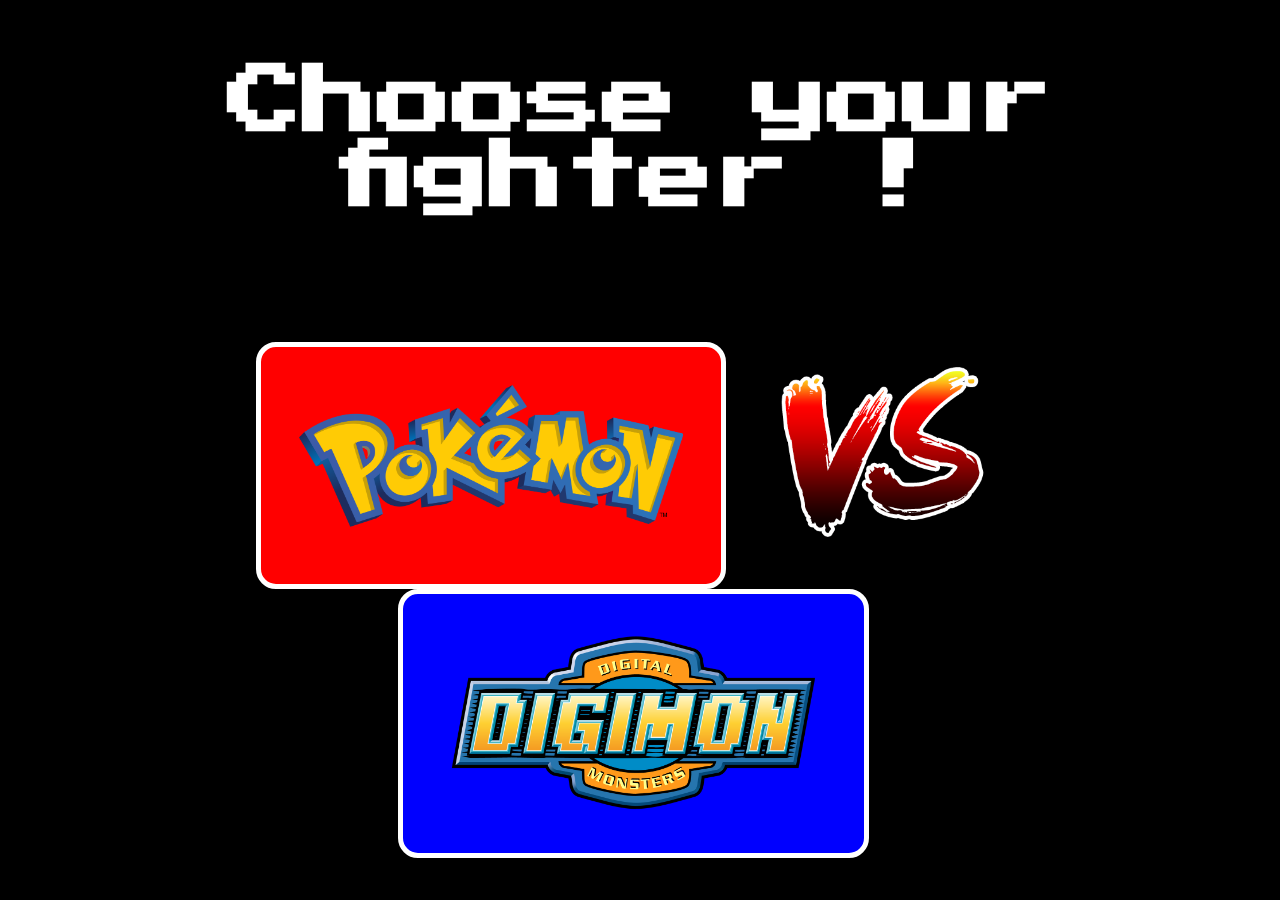
==== index.html @ 6b49377f "ADD index.html" ====
<!DOCTYPE html>
<html lang="fr">

<head>
    <meta charset="UTF-8">
    <meta name="viewport" content="width=device-width, initial-scale=1.0">
    <meta http-equiv="X-UA-Compatible" content="ie=edge">
    <title>Pokemon VS Digimon</title>
    <link rel="stylesheet" href="css/style.css">
</head>

<body id="index_body">

    <h1 id="main_title">Choose your fighter !</h1>
    <div id="title_screen">
        <a href="#"><div id="pokemon_container" class="container"><img src="img/pokemon.png" alt="Pokemon" id="pokemon_img"></div></a>
        <img src="img/vs.png" alt="VS" id="vs"> 
        <a href="#"><div id="digimon_container" class="container"><img src="img/digimon.png" alt="Digimon" id="digimon_img"></div></a>
    </div>

</body>

</html>
---- css/style.css ----
@import url('https://fonts.googleapis.com/css?family=Press+Start+2P&display=swap');

/* ALL */

body{
    margin: 0;
    padding: 0;
    font-size: 15px;
}

/* INDEX.HTML */

#index_body{
    background: black;
}

#main_title{
    font-size: 5em;
    text-align: center;
    font-family: 'Press Start 2P', cursive;
    margin: 5% 0 10% 0;
    color: white;
}

#title_screen{
    width: 100%;
    text-align: center;
}

.container{
    display: inline-block;
    width: 30%;
    padding: 3%;
    border: white 5px solid;
    border-radius: 20px;
}

#pokemon_container{
    background-color: red;
    margin-left: 1%;
}

#pokemon_img{
    width: 100%;
    margin-bottom: 4%;
}

#digimon_container{
    background-color: blue;
    margin-right: 1%;
}

#digimon_img{
    width: 96%;
}

#vs{
    width: 16%;
    margin: 0 4% 0 4%;
}
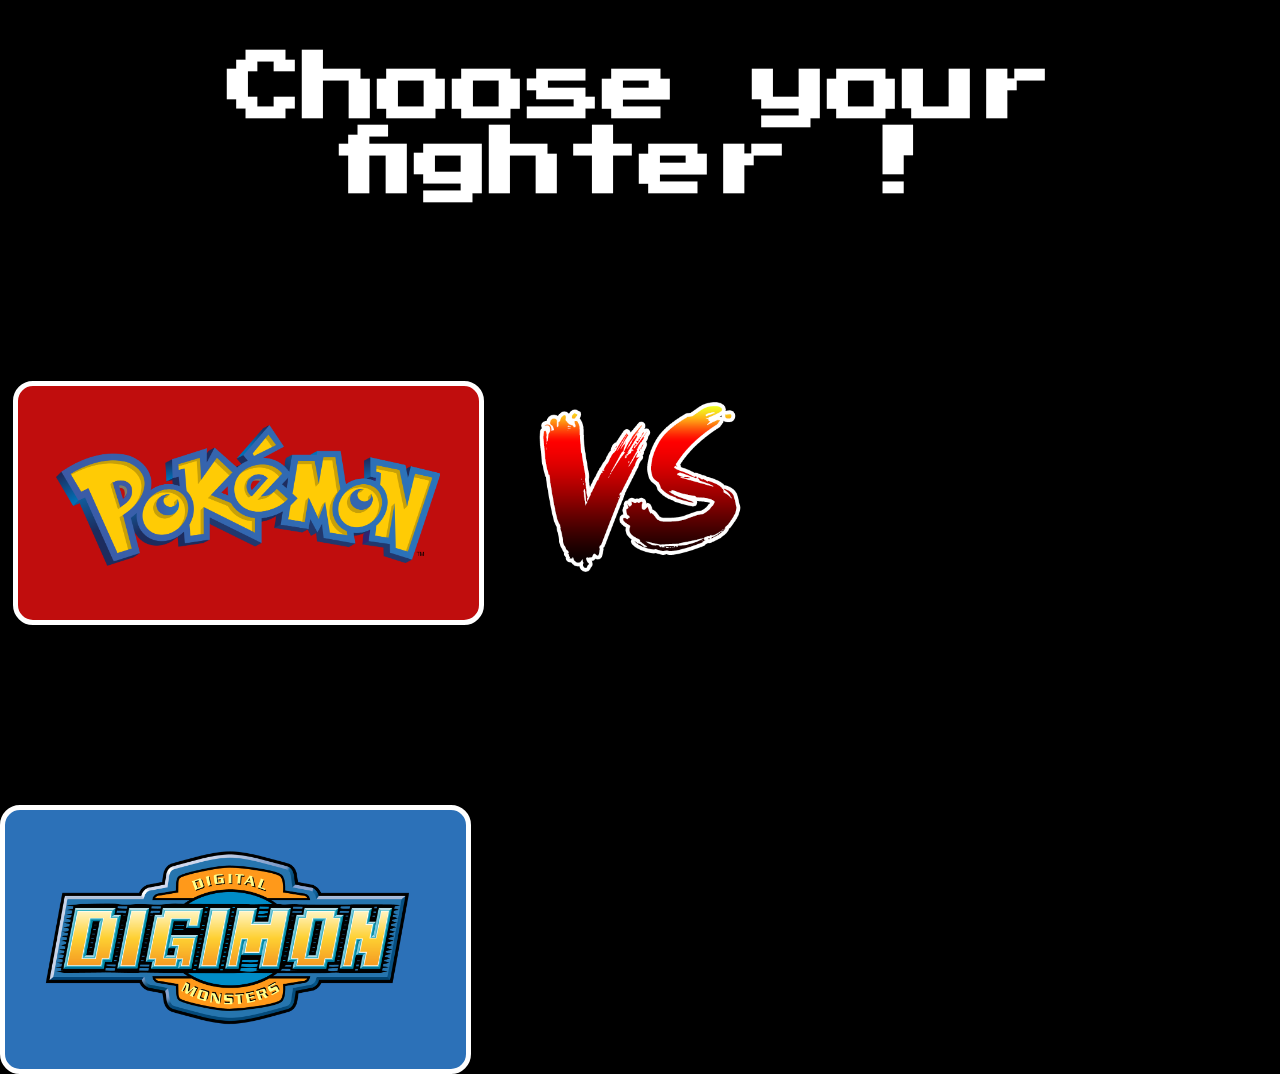
==== commit 39562c3c: "FIX Pokedex" ====
--- a/index.html
+++ b/index.html
@@ -9,15 +9,37 @@
     <link rel="stylesheet" href="css/style.css">
 </head>
 
-<body id="index_body">
+<body>
 
     <h1 id="main_title">Choose your fighter !</h1>
-    <div id="title_screen">
-        <a href="#"><div id="pokemon_container" class="container"><img src="img/pokemon.png" alt="Pokemon" id="pokemon_img"></div></a>
-        <img src="img/vs.png" alt="VS" id="vs"> 
-        <a href="#"><div id="digimon_container" class="container"><img src="img/digimon.png" alt="Digimon" id="digimon_img"></div></a>
+
+    <div id="pokemon_container" class="container">
+        <img src="img/pokemon.png" alt="Pokemon" id="pokemon_img">
+        <div id="pokedex">
+            <div id="pokedex_content">
+                <div id="pokedex_main">
+                    <div id="pokedex_img"> <!-- JS --> </div>
+                    <h3 id="pokedex_name"> <!-- JS --> </h3>
+                </div>
+                <div id="pokedex_details"><ul><li>Coucou</li><li>Coucou</li><li>Coucou</li><li>Coucou</li><li>Coucou</li><li>Coucou</li></ul></div>
+            </div>
+        
+            <div id="buttons">
+                <div class="button" id="button_left"></div>
+                <div id="button_center"></div>
+                <div class="button" id="button_right"></div>
+            </div>
+        </div>
     </div>
 
+    <img src="img/vs.png" alt="VS" id="vs">
+
+    <div id="digimon_container" class="container">
+        <img src="img/digimon.png" alt="Digimon" id="digimon_img">
+    </div>
+
+<script src="https://ajax.googleapis.com/ajax/libs/jquery/3.4.1/jquery.min.js"></script>
+<script src="js/script.js"></script>
 </body>
 
 </html>--- a/css/style.css
+++ b/css/style.css
@@ -6,25 +6,17 @@
     margin: 0;
     padding: 0;
     font-size: 15px;
+    background-color: black;
 }
 
 /* INDEX.HTML */
-
-#index_body{
-    background: black;
-}
 
 #main_title{
     font-size: 5em;
     text-align: center;
     font-family: 'Press Start 2P', cursive;
-    margin: 5% 0 10% 0;
+    margin: 4% 0 0 0;
     color: white;
-}
-
-#title_screen{
-    width: 100%;
-    text-align: center;
 }
 
 .container{
@@ -33,20 +25,21 @@
     padding: 3%;
     border: white 5px solid;
     border-radius: 20px;
+    margin-top: 180px;
 }
 
 #pokemon_container{
-    background-color: red;
+    background-color: #C00D0D;
     margin-left: 1%;
 }
 
 #pokemon_img{
     width: 100%;
-    margin-bottom: 4%;
+    margin-bottom: 3%;
 }
 
 #digimon_container{
-    background-color: blue;
+    background-color: #2C71B8;
     margin-right: 1%;
 }
 
@@ -59,3 +52,66 @@
     margin: 0 4% 0 4%;
 }
 
+/* POKEDEX.HTML */
+
+#pokedex{
+    display: none;
+}
+
+#pokedex_content{
+    display: flex;
+    justify-content: space-around;
+    margin: 0 10% 0 10%;
+}
+
+#pokedex_details{
+    display: none;
+}
+
+#pokedex_name{
+    text-align: center;
+    color: white;
+    font-family: 'Press Start 2P', cursive;
+    font-size: 1.7em;
+}
+
+#pokedex_main{
+    width: 60%;
+}
+
+#pokedex_img{
+    background-color: white;
+    border-radius: 10px;
+    width: 100%;
+    height: auto;
+}
+
+#buttons{
+    display: flex;
+    justify-content: space-around;
+    margin: 0 30%;
+}
+
+#button_right{
+    width: 0;
+    height: 0;
+    border-top: 35px solid transparent;
+    border-bottom: 30px solid transparent;
+    border-left: 40px solid #2C71B8;
+}
+
+#button_left{
+    width: 0;
+    height: 0;
+    border-top: 35px solid transparent;
+    border-bottom: 30px solid transparent;
+    border-right: 40px solid #2C71B8;
+}
+
+#button_center{
+    background-color: white;
+    height: 55px;
+    width: 55px;
+    border-radius: 30px;
+    background: #FFCB05;
+}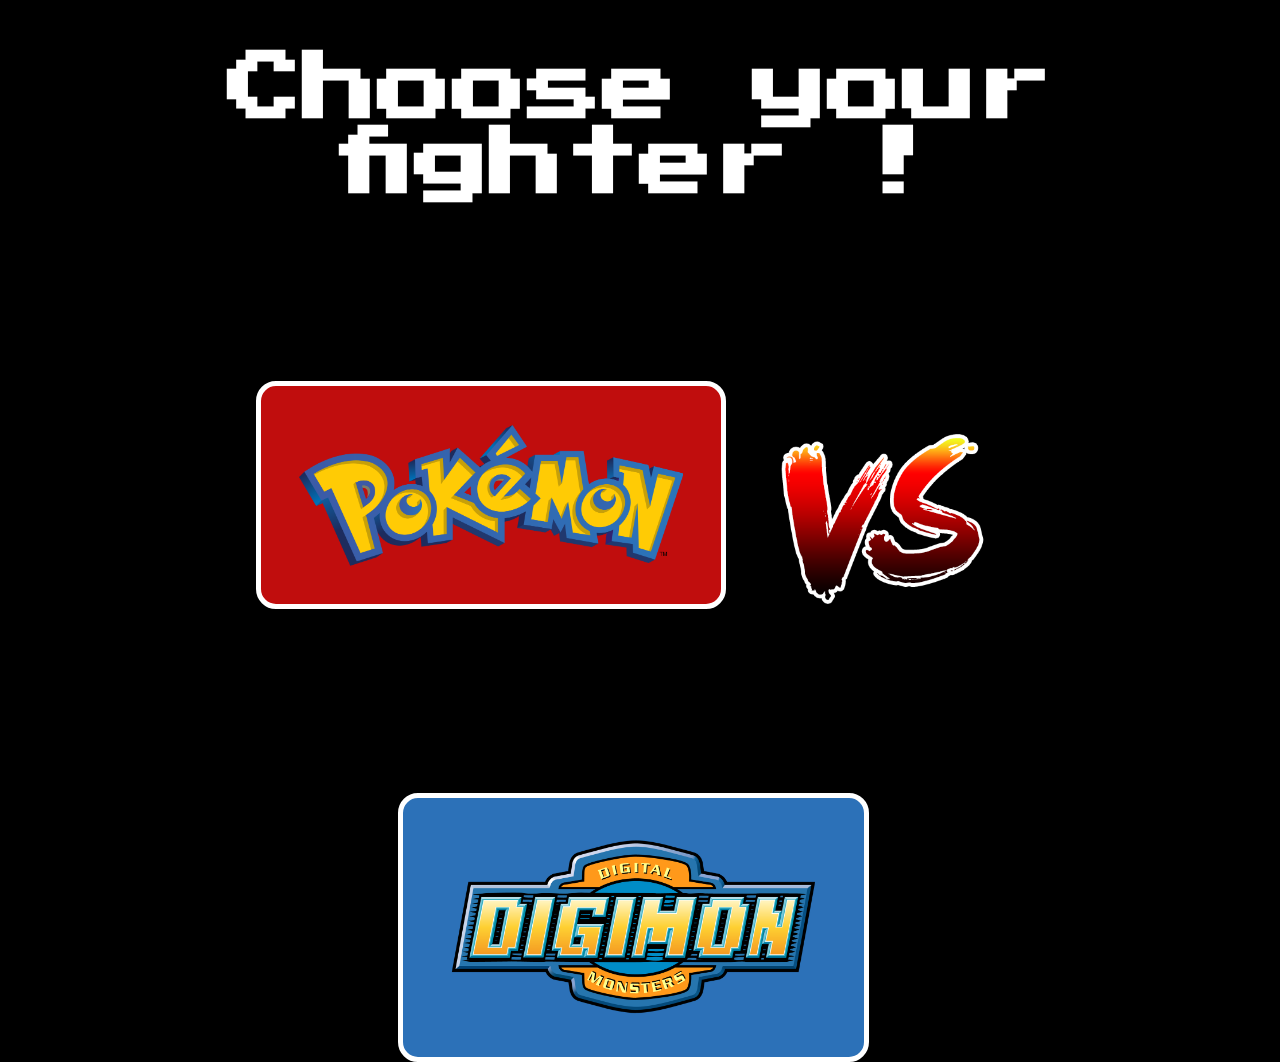
==== commit e2fd6d2e: "FEAT pokedex" ====
--- a/index.html
+++ b/index.html
@@ -19,9 +19,9 @@
             <div id="pokedex_content">
                 <div id="pokedex_main">
                     <div id="pokedex_img"> <!-- JS --> </div>
-                    <h3 id="pokedex_name"> <!-- JS --> </h3>
+                    <h3 id="pokedex_name"> <!-- JS --> </h3><i class='material-icons' id='infos'>info</i>
                 </div>
-                <div id="pokedex_details"><ul><li>Coucou</li><li>Coucou</li><li>Coucou</li><li>Coucou</li><li>Coucou</li><li>Coucou</li></ul></div>
+                <div id="pokedex_details"> <!-- JS --></div>
             </div>
         
             <div id="buttons">
@@ -38,6 +38,7 @@
         <img src="img/digimon.png" alt="Digimon" id="digimon_img">
     </div>
 
+<link href="https://fonts.googleapis.com/icon?family=Material+Icons" rel="stylesheet">
 <script src="https://ajax.googleapis.com/ajax/libs/jquery/3.4.1/jquery.min.js"></script>
 <script src="js/script.js"></script>
 </body>
--- a/css/style.css
+++ b/css/style.css
@@ -3,6 +3,7 @@
 /* ALL */
 
 body{
+    text-align: center;
     margin: 0;
     padding: 0;
     font-size: 15px;
@@ -35,7 +36,8 @@
 
 #pokemon_img{
     width: 100%;
-    margin-bottom: 3%;
+    display: block;
+    margin: auto;
 }
 
 #digimon_container{
@@ -61,11 +63,17 @@
 #pokedex_content{
     display: flex;
     justify-content: space-around;
-    margin: 0 10% 0 10%;
+    margin: 12% 10% 6% 10%;
 }
 
 #pokedex_details{
     display: none;
+    text-align: left;
+    margin-left: 10%;
+    color: white;
+    font-family: sans-serif;
+    font-size: 1.1em;
+    width: 100%;
 }
 
 #pokedex_name{
@@ -73,6 +81,7 @@
     color: white;
     font-family: 'Press Start 2P', cursive;
     font-size: 1.7em;
+    margin-bottom: 0;
 }
 
 #pokedex_main{
@@ -98,6 +107,7 @@
     border-top: 35px solid transparent;
     border-bottom: 30px solid transparent;
     border-left: 40px solid #2C71B8;
+    cursor: pointer;
 }
 
 #button_left{
@@ -106,6 +116,7 @@
     border-top: 35px solid transparent;
     border-bottom: 30px solid transparent;
     border-right: 40px solid #2C71B8;
+    cursor: pointer;
 }
 
 #button_center{
@@ -114,4 +125,11 @@
     width: 55px;
     border-radius: 30px;
     background: #FFCB05;
+    cursor: pointer;
+}
+
+#infos{
+    color: white; 
+    font-size: 3em; 
+    cursor: pointer;
 }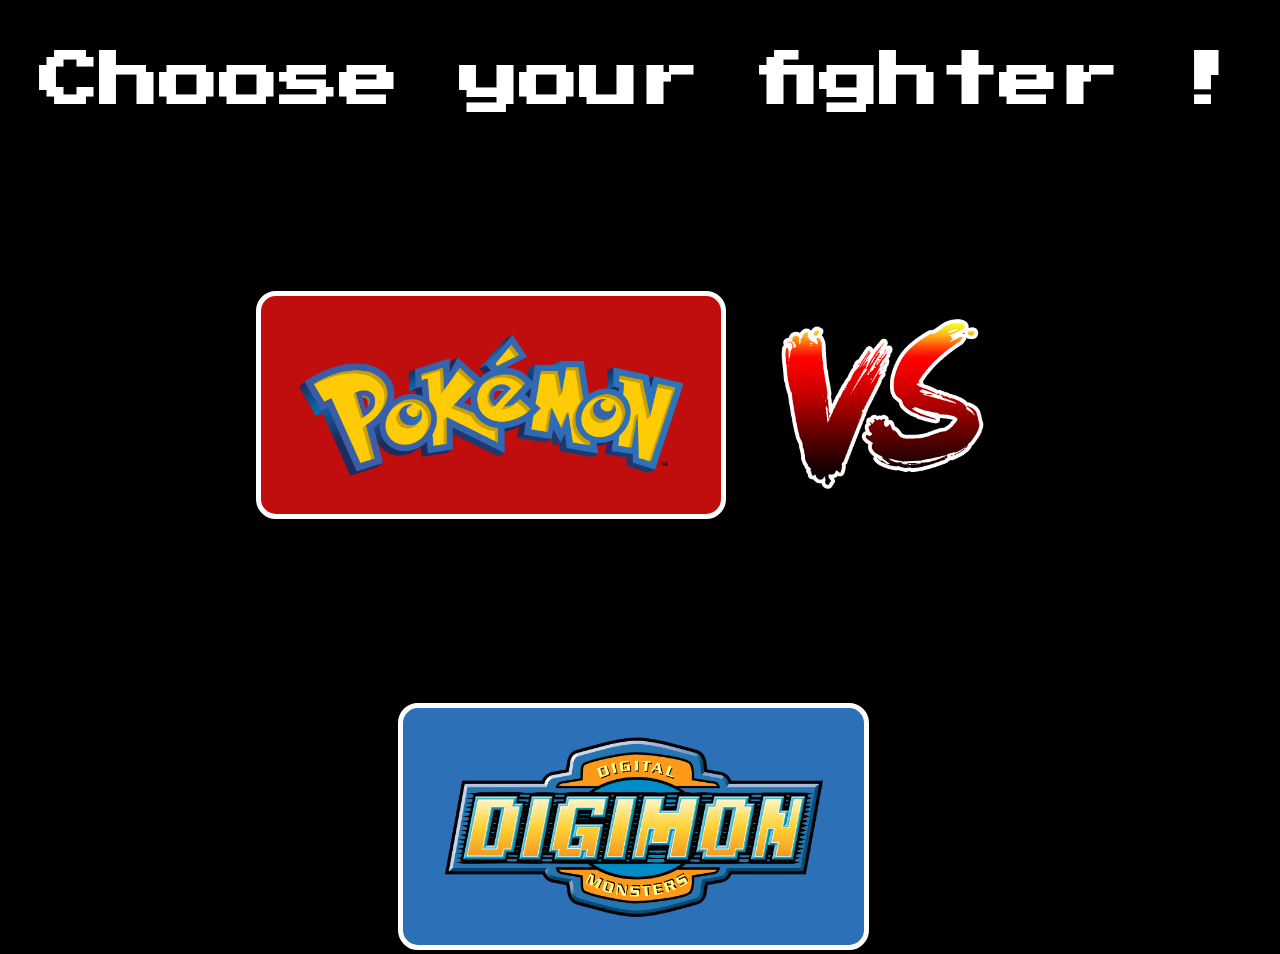
==== commit 50a6217b: "FEAT index.html" ====
--- a/index.html
+++ b/index.html
@@ -14,20 +14,20 @@
     <h1 id="main_title">Choose your fighter !</h1>
 
     <div id="pokemon_container" class="container">
-        <img src="img/pokemon.png" alt="Pokemon" id="pokemon_img">
-        <div id="pokedex">
-            <div id="pokedex_content">
-                <div id="pokedex_main">
-                    <div id="pokedex_img"> <!-- JS --> </div>
-                    <h3 id="pokedex_name"> <!-- JS --> </h3><i class='material-icons' id='infos'>info</i>
+        <img src="img/pokemon.png" alt="Pokemon" id="pokemon_title" class="title">
+        <div id="pokedex" class="dex">
+            <div class="dex_content">
+                <div id="pokedex_main" class="dex_main">
+                    <div id="pokedex_img" class="dex_img"> <!-- JS --> </div>
+                    <h3 id="pokedex_name" class="dex_name"> <!-- JS --> </h3><i class='material-icons' id='infos'>info</i>
                 </div>
                 <div id="pokedex_details"> <!-- JS --></div>
             </div>
         
-            <div id="buttons">
-                <div class="button" id="button_left"></div>
-                <div id="button_center"></div>
-                <div class="button" id="button_right"></div>
+            <div class="buttons">
+                <div class="button_left" id="pokemon_left"></div>
+                <div class="button_center" id="pokemon_center"></div>
+                <div class="button_right" id="pokemon_right"></div>
             </div>
         </div>
     </div>
@@ -35,7 +35,21 @@
     <img src="img/vs.png" alt="VS" id="vs">
 
     <div id="digimon_container" class="container">
-        <img src="img/digimon.png" alt="Digimon" id="digimon_img">
+        <img src="img/digimon.png" alt="Digimon" id="digimon_title" class="title">
+        <div id="digidex" class="dex">
+            <div class="dex_content">
+                <div id="digidex_main" class="dex_main">
+                    <div id="digidex_img" class="dex_img"> <!-- JS --> </div>
+                    <h3 id="digidex_name" class="dex_name"> <!-- JS --> </h3><i class='material-icons' id='infos' style="opacity: 0; cursor: default";>info</i>
+                </div>
+            </div>
+        
+            <div class="buttons">
+                <div class="button_left" id="digimon_left"></div>
+                <div class="button_center" id="digimon_center"></div>
+                <div class="button_right" id="digimon_right"></div>
+            </div>
+        </div>
     </div>
 
 <link href="https://fonts.googleapis.com/icon?family=Material+Icons" rel="stylesheet">
--- a/css/style.css
+++ b/css/style.css
@@ -13,7 +13,7 @@
 /* INDEX.HTML */
 
 #main_title{
-    font-size: 5em;
+    font-size: 4em;
     text-align: center;
     font-family: 'Press Start 2P', cursive;
     margin: 4% 0 0 0;
@@ -23,7 +23,6 @@
 .container{
     display: inline-block;
     width: 30%;
-    padding: 3%;
     border: white 5px solid;
     border-radius: 20px;
     margin-top: 180px;
@@ -32,9 +31,10 @@
 #pokemon_container{
     background-color: #C00D0D;
     margin-left: 1%;
+    padding: 3%;
 }
 
-#pokemon_img{
+.title{
     width: 100%;
     display: block;
     margin: auto;
@@ -43,27 +43,24 @@
 #digimon_container{
     background-color: #2C71B8;
     margin-right: 1%;
-}
-
-#digimon_img{
-    width: 96%;
+    padding: 2% 3%;
 }
 
 #vs{
     width: 16%;
-    margin: 0 4% 0 4%;
+    margin: 0 4% 2% 4%;
 }
 
 /* POKEDEX.HTML */
 
-#pokedex{
+.dex{
     display: none;
 }
 
-#pokedex_content{
+.dex_content{
     display: flex;
     justify-content: space-around;
-    margin: 12% 10% 6% 10%;
+    margin: 6% 10% 6% 10%;
 }
 
 #pokedex_details{
@@ -76,7 +73,7 @@
     width: 100%;
 }
 
-#pokedex_name{
+.dex_name{
     text-align: center;
     color: white;
     font-family: 'Press Start 2P', cursive;
@@ -84,45 +81,56 @@
     margin-bottom: 0;
 }
 
-#pokedex_main{
+.dex_main{
     width: 60%;
 }
 
-#pokedex_img{
+.dex_img{
     background-color: white;
     border-radius: 10px;
     width: 100%;
     height: auto;
 }
 
-#buttons{
+.buttons{
     display: flex;
     justify-content: space-around;
     margin: 0 30%;
 }
 
-#button_right{
+.button_right{
     width: 0;
     height: 0;
-    border-top: 35px solid transparent;
-    border-bottom: 30px solid transparent;
-    border-left: 40px solid #2C71B8;
+    border-top: 20px solid transparent;
+    border-bottom: 15px solid transparent;
     cursor: pointer;
 }
 
-#button_left{
+#pokemon_right{
+    border-left: 25px solid #2C71B8;
+}
+#digimon_right{
+    border-left: 25px solid #C00D0D;
+}
+
+.button_left{
     width: 0;
     height: 0;
-    border-top: 35px solid transparent;
-    border-bottom: 30px solid transparent;
-    border-right: 40px solid #2C71B8;
+    border-top: 20px solid transparent;
+    border-bottom: 15px solid transparent;
     cursor: pointer;
 }
 
-#button_center{
-    background-color: white;
-    height: 55px;
-    width: 55px;
+#pokemon_left{ 
+    border-right: 25px solid #2C71B8;
+}
+#digimon_left{
+    border-right: 25px solid #C00D0D;
+}
+
+.button_center{
+    height: 40px;
+    width: 40px;
     border-radius: 30px;
     background: #FFCB05;
     cursor: pointer;
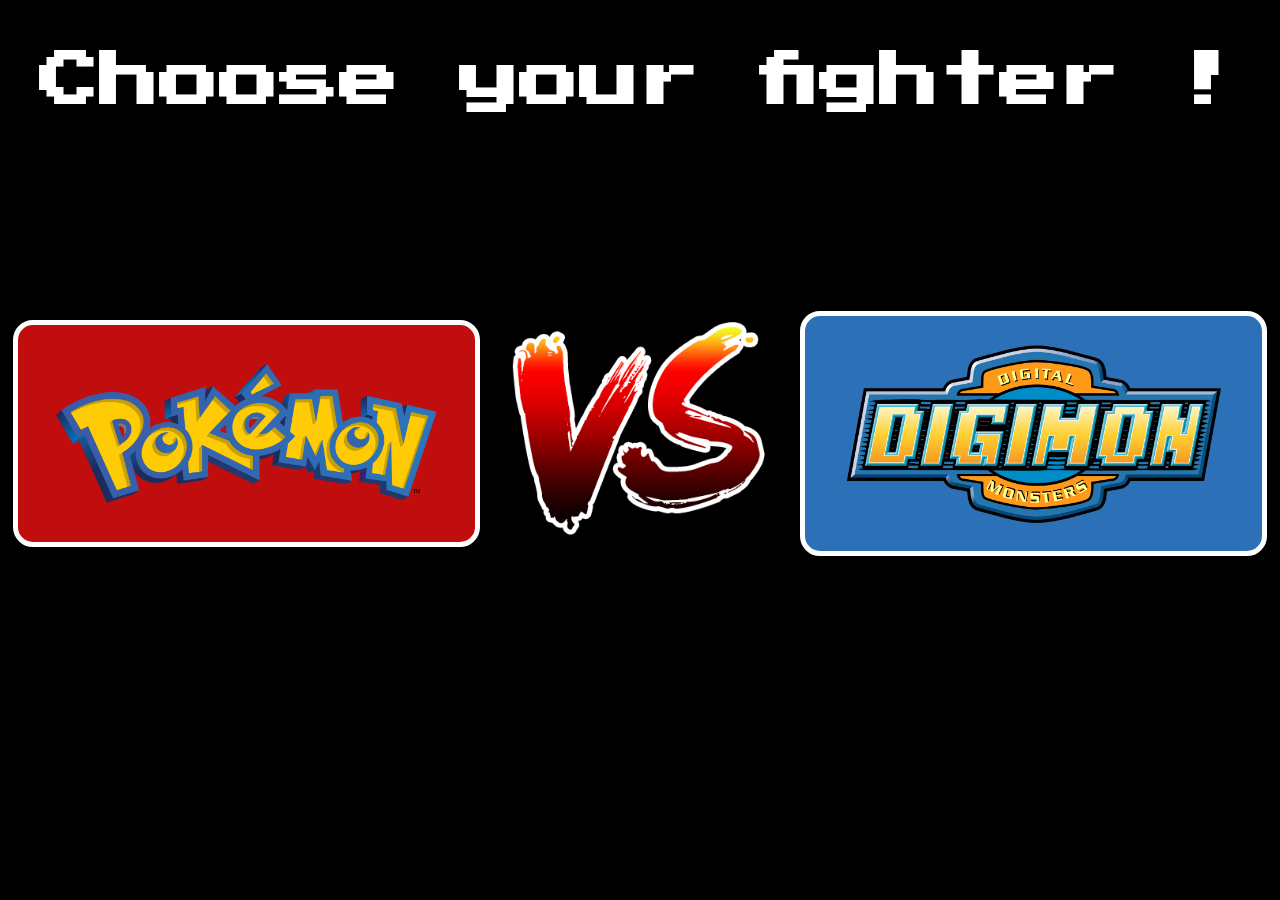
==== commit 471ca723: "FEAT index.html" ====
--- a/index.html
+++ b/index.html
@@ -12,7 +12,7 @@
 <body>
 
     <h1 id="main_title">Choose your fighter !</h1>
-
+<div id="main-container">
     <div id="pokemon_container" class="container">
         <img src="img/pokemon.png" alt="Pokemon" id="pokemon_title" class="title">
         <div id="pokedex" class="dex">
@@ -32,7 +32,7 @@
         </div>
     </div>
 
-    <img src="img/vs.png" alt="VS" id="vs">
+    <div><img src="img/vs.png" alt="VS" id="vs"></div>
 
     <div id="digimon_container" class="container">
         <img src="img/digimon.png" alt="Digimon" id="digimon_title" class="title">
@@ -51,7 +51,7 @@
             </div>
         </div>
     </div>
-
+</div>
 <link href="https://fonts.googleapis.com/icon?family=Material+Icons" rel="stylesheet">
 <script src="https://ajax.googleapis.com/ajax/libs/jquery/3.4.1/jquery.min.js"></script>
 <script src="js/script.js"></script>
--- a/css/style.css
+++ b/css/style.css
@@ -10,7 +10,15 @@
     background-color: black;
 }
 
-/* INDEX.HTML */
+
+#main-container{
+    display: flex;
+    flex-wrap: nowrap;
+    justify-content: space-around;
+    margin-top: 200px;
+    align-items: center;
+    align-content: center;
+}
 
 #main_title{
     font-size: 4em;
@@ -25,7 +33,6 @@
     width: 30%;
     border: white 5px solid;
     border-radius: 20px;
-    margin-top: 180px;
 }
 
 #pokemon_container{
@@ -47,8 +54,7 @@
 }
 
 #vs{
-    width: 16%;
-    margin: 0 4% 2% 4%;
+    width: 80%;
 }
 
 /* POKEDEX.HTML */
@@ -60,6 +66,7 @@
 .dex_content{
     display: flex;
     justify-content: space-around;
+    align-items: center;
     margin: 6% 10% 6% 10%;
 }
 
@@ -76,20 +83,24 @@
 .dex_name{
     text-align: center;
     color: white;
-    font-family: 'Press Start 2P', cursive;
-    font-size: 1.7em;
+    font-family: 'Press Start 2P', sans-serif;
+    font-size: 1.2em;
     margin-bottom: 0;
+    width: 100%;
 }
 
 .dex_main{
     width: 60%;
+    margin: auto;
 }
 
 .dex_img{
     background-color: white;
     border-radius: 10px;
     width: 100%;
-    height: auto;
+    text-align: center;
+    display: block;
+    margin: auto;
 }
 
 .buttons{
@@ -140,4 +151,22 @@
     color: white; 
     font-size: 3em; 
     cursor: pointer;
+}
+
+@media (max-width: 1000px){
+
+    #main-container{
+        flex-direction: column;
+    }
+
+    .container{
+        width: 75%;
+        padding: 1%;
+        margin-bottom: 50px;
+    }
+
+    #vs{
+        margin-bottom: 50px;
+    }
+
 }